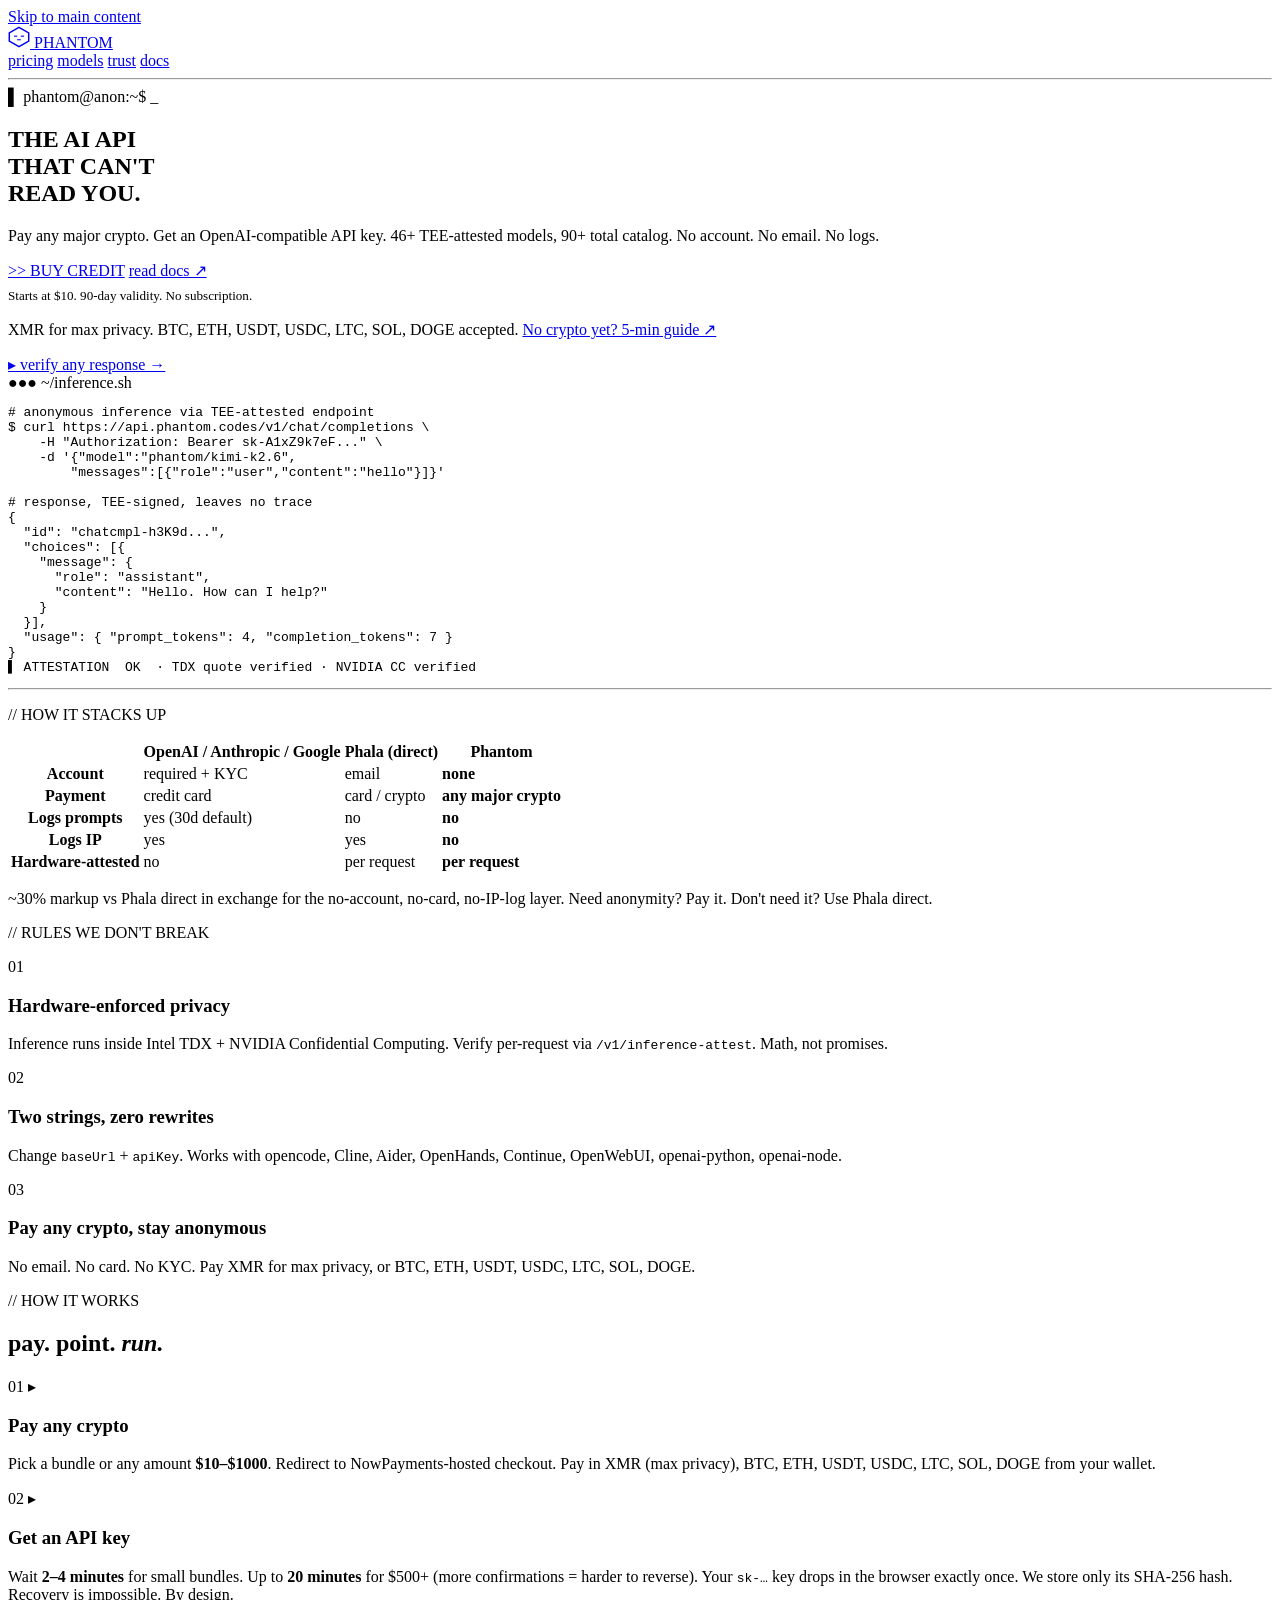
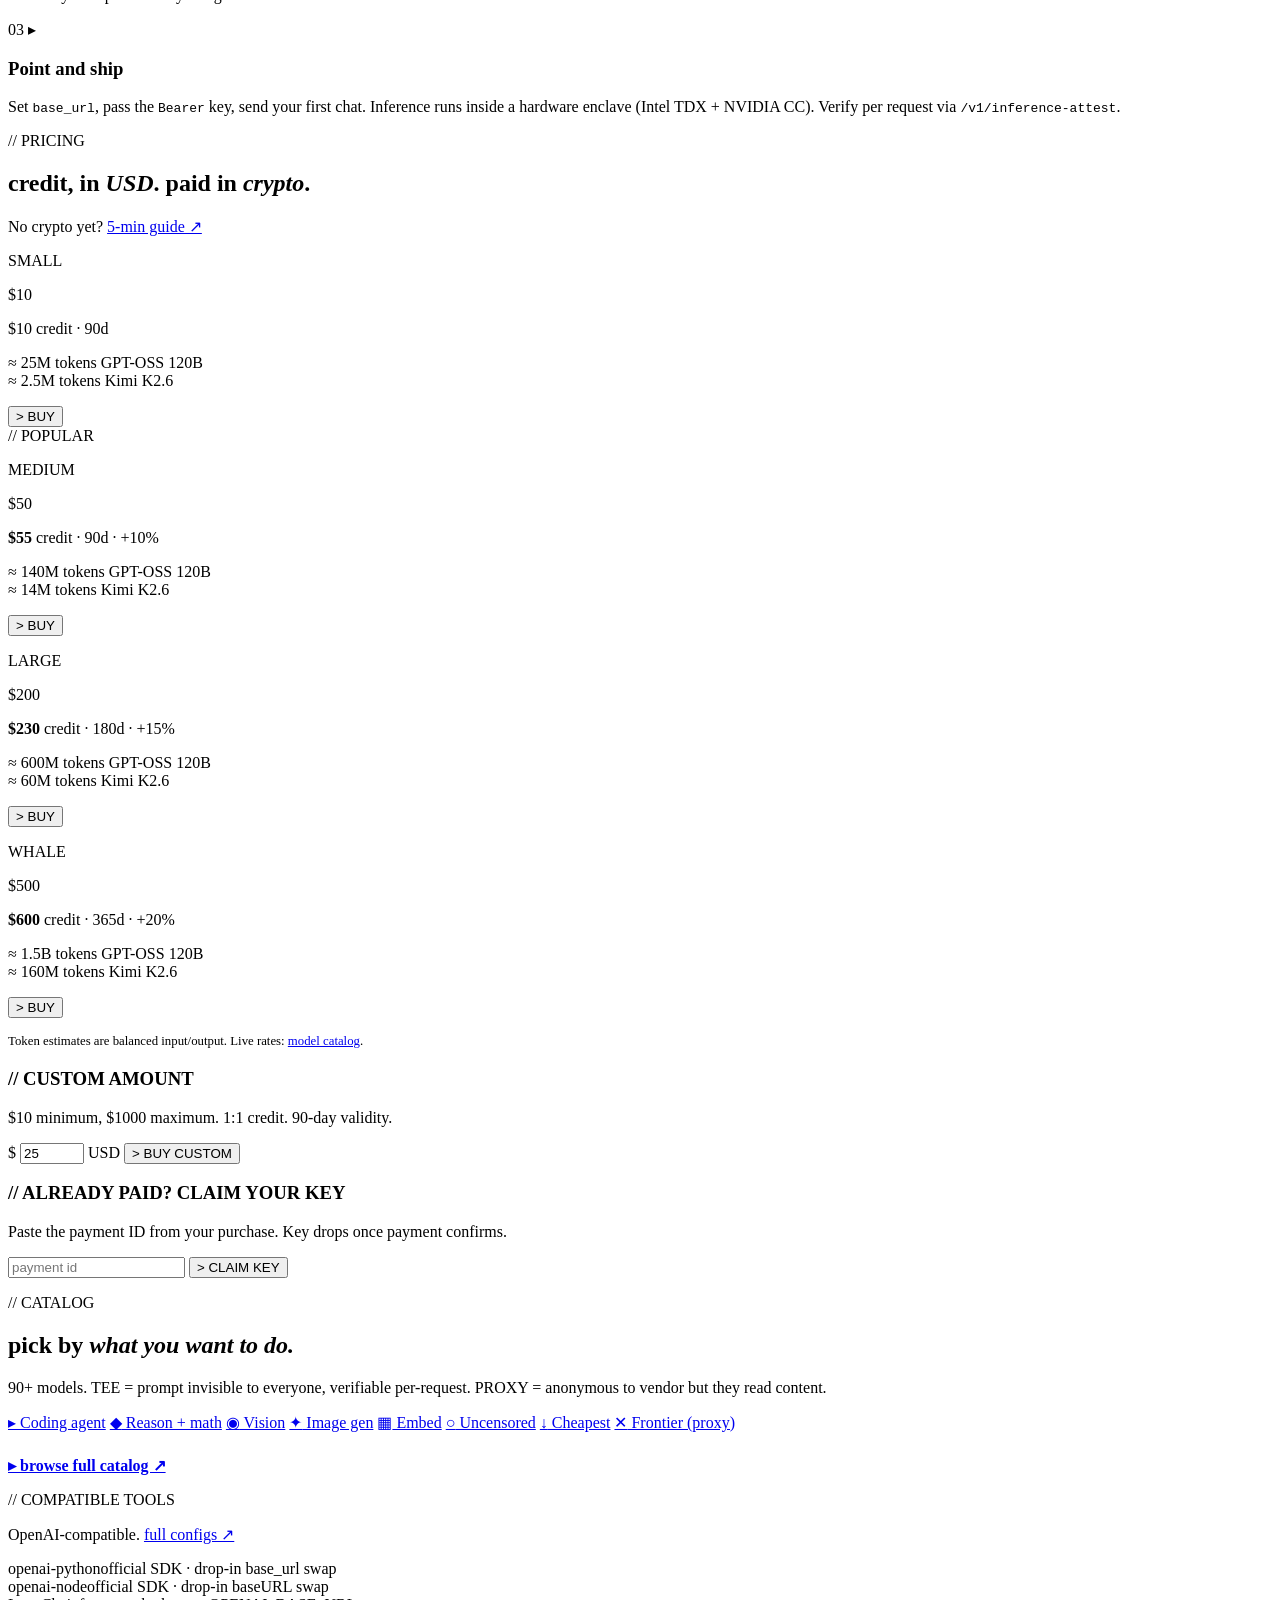
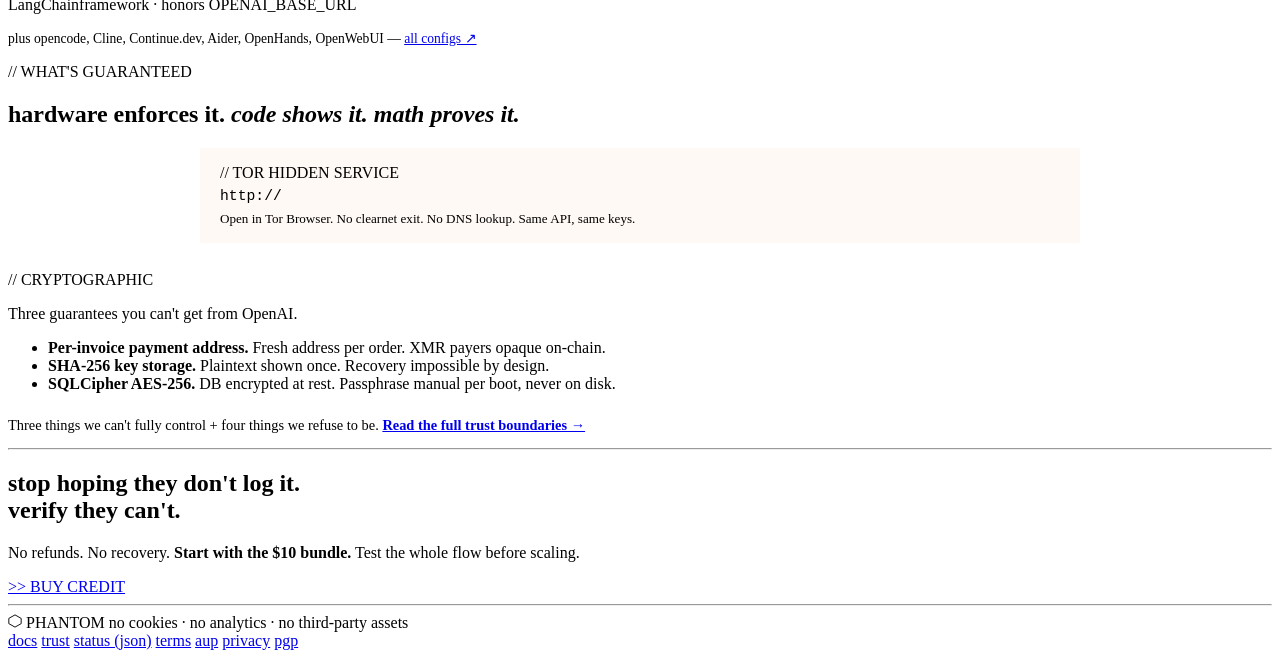
==== frontend/index.html @ 1135050c "initial public release OpenAI-compatible anonymous AI inference proxy. Pay any major crypto, get an " ====
<!doctype html>
<html lang="en">
<head>
<meta charset="utf-8">
<meta name="viewport" content="width=device-width,initial-scale=1">
<meta name="referrer" content="no-referrer">
<meta name="theme-color" content="#0a0a0c">
<title>PHANTOM // anonymous AI inference</title>
<meta name="description" content="The AI API that can't read you. Pay any major crypto. Get a key. Curated open-weight models in hardware-attested TEEs. No accounts. No logs.">
<meta property="og:type" content="website">
<meta property="og:url" content="https://phantom.codes/">
<meta property="og:title" content="PHANTOM // anonymous AI inference">
<meta property="og:description" content="Pay XMR, BTC, ETH, USDT, USDC. Get a key. Curated open-weight models in hardware-attested TEEs. No accounts, no logs.">
<meta property="og:image" content="https://phantom.codes/og.png">
<meta property="og:image:width" content="1200">
<meta property="og:image:height" content="630">
<meta name="twitter:card" content="summary_large_image">
<meta name="twitter:title" content="PHANTOM // anonymous AI inference">
<meta name="twitter:description" content="Pay any major crypto. Get a key. Curated open-weight models in TEEs. No accounts, no logs.">
<meta name="twitter:image" content="https://phantom.codes/og.png">
<link rel="icon" type="image/svg+xml" href="/favicon.svg">
<link rel="canonical" href="https://phantom.codes/">
<link rel="stylesheet" href="/style.css?v=8">
<script type="application/ld+json">
{
  "@context": "https://schema.org",
  "@type": "SoftwareApplication",
  "name": "Phantom API",
  "url": "https://phantom.codes/",
  "applicationCategory": "DeveloperApplication",
  "operatingSystem": "Cross-platform (HTTP API)",
  "description": "Anonymous AI inference proxy. Pay any major crypto (XMR for max privacy), get an OpenAI-compatible API key. Hardware-attested TEE inference. No accounts, no logs.",
  "offers": [
    {"@type": "Offer", "name": "Starter bundle",    "price": "10",  "priceCurrency": "USD"},
    {"@type": "Offer", "name": "Standard bundle",   "price": "50",  "priceCurrency": "USD"},
    {"@type": "Offer", "name": "Pro bundle",        "price": "200", "priceCurrency": "USD"},
    {"@type": "Offer", "name": "Enterprise bundle", "price": "500", "priceCurrency": "USD"}
  ],
  "featureList": [
    "OpenAI-compatible API",
    "Multi-crypto payment (XMR / BTC / ETH / USDT / USDC / LTC / SOL / DOGE)",
    "Hardware-attested TEE inference (Intel TDX + NVIDIA Confidential Computing)",
    "No accounts, no logs",
    "SQLCipher-encrypted credential store",
    "Tor hidden service mirror"
  ]
}
</script>
</head>
<body>

<a class="skip-link" href="#main-content">Skip to main content</a>

<!-- Scanline overlay -->
<div class="scanlines" aria-hidden="true"></div>

<!-- ─── Top bar ─── -->
<nav class="topbar">
  <a href="/" class="brand" aria-label="Phantom home">
    <!-- inline SVG logo: hexagonal mask with slot eyes -->
    <svg class="logo-mark" viewBox="0 0 24 24" width="22" height="22" aria-hidden="true">
      <path d="M12 1.5 L22.6 7.5 L22.6 16.5 L12 22.5 L1.4 16.5 L1.4 7.5 Z"
            fill="none" stroke="currentColor" stroke-width="1.6" stroke-linejoin="miter"/>
      <rect x="6.5" y="10.5" width="3.5" height="1.2" fill="currentColor"/>
      <rect x="14" y="10.5" width="3.5" height="1.2" fill="currentColor"/>
      <path d="M10 15 L14 15" stroke="currentColor" stroke-width="1.2"/>
    </svg>
    <span class="brand-text">PHANTOM</span>
  </a>
  <div class="navlinks">
    <a href="#pricing">pricing</a>
    <a href="/models.html">models</a>
    <a href="#trust">trust</a>
    <a href="/docs.html">docs</a>
  </div>
</nav>

<main id="main-content">
<!-- ─── Hero ─── -->
<section class="hero">
  <hr class="rule top">

  <div class="prompt-line">
    <span class="prompt-glyph">▌</span>
    <span class="prompt-text">phantom@anon:~$</span>
    <span class="caret">_</span>
  </div>

  <h1 class="hero-title">
    THE AI API<br>
    <span class="hero-emph">THAT CAN'T<br>READ YOU.</span>
  </h1>

  <p class="hero-sub">
    Pay any major crypto. Get an OpenAI-compatible API key. <span id="hero-stat-tee">46</span>+ TEE-attested models, 90+ total catalog. No account. No email. No logs.
  </p>

  <div class="hero-cta">
    <a href="#pricing" class="btn btn-primary">&gt;&gt; BUY CREDIT</a>
    <a href="/docs.html" class="btn btn-ghost">read docs ↗</a>
  </div>
  <p class="hero-price muted" style="margin:.5rem 0 0; font-size:.82rem;">
    Starts at $10. 90-day validity. No subscription.
  </p>

  <p class="hero-noxmr muted">
    XMR for max privacy. BTC, ETH, USDT, USDC, LTC, SOL, DOGE accepted. <a href="/docs.html#acquire-xmr">No crypto yet? 5-min guide ↗</a>
  </p>

  <!-- Live proof strip — populated by purchase.js once /v1/models loads -->
  <div class="hero-proof-strip" id="hero-proof-strip" aria-live="polite">
    <a class="proof-stat" href="/docs.html#attestation">▸ verify any response →</a>
  </div>

  <!-- Terminal preview -->
  <div class="terminal">
    <div class="term-head">
      <span class="term-glyph">●</span><span class="term-glyph">●</span><span class="term-glyph">●</span>
      <span class="term-title">~/inference.sh</span>
    </div>
<pre class="term-body"><span class="c-mute"># anonymous inference via TEE-attested endpoint</span>
<span class="c-mute">$</span> curl <span class="c-key">https://api.phantom.codes/v1/chat/completions</span> \
    -H <span class="c-str">"Authorization: Bearer sk-A1xZ9k7eF..."</span> \
    -d <span class="c-str">'{"model":"phantom/kimi-k2.6",
        "messages":[{"role":"user","content":"hello"}]}'</span>

<span class="c-mute"># response, TEE-signed, leaves no trace</span>
{
  <span class="c-key">"id"</span>: <span class="c-str">"chatcmpl-h3K9d..."</span>,
  <span class="c-key">"choices"</span>: [{
    <span class="c-key">"message"</span>: {
      <span class="c-key">"role"</span>: <span class="c-str">"assistant"</span>,
      <span class="c-key">"content"</span>: <span class="c-str">"Hello. How can I help?"</span>
    }
  }],
  <span class="c-key">"usage"</span>: { <span class="c-key">"prompt_tokens"</span>: <span class="c-num">4</span>, <span class="c-key">"completion_tokens"</span>: <span class="c-num">7</span> }
}
<span class="c-ok">▌ ATTESTATION  OK  · TDX quote verified · NVIDIA CC verified</span></pre>
  </div>

  <hr class="rule">
</section>

<!-- ─── Comparison strip ─── -->
<section class="compare-strip">
  <p class="section-eyebrow">// HOW IT STACKS UP</p>
  <div class="compare-wrap">
    <table class="compare-table">
      <thead>
        <tr>
          <th></th>
          <th>OpenAI / Anthropic / Google</th>
          <th>Phala (direct)</th>
          <th class="compare-self">Phantom</th>
        </tr>
      </thead>
      <tbody>
        <tr>
          <th>Account</th>
          <td>required + KYC</td>
          <td>email</td>
          <td class="compare-self"><strong>none</strong></td>
        </tr>
        <tr>
          <th>Payment</th>
          <td>credit card</td>
          <td>card / crypto</td>
          <td class="compare-self"><strong>any major crypto</strong></td>
        </tr>
        <tr>
          <th>Logs prompts</th>
          <td>yes (30d default)</td>
          <td>no</td>
          <td class="compare-self"><strong>no</strong></td>
        </tr>
        <tr>
          <th>Logs IP</th>
          <td>yes</td>
          <td>yes</td>
          <td class="compare-self"><strong>no</strong></td>
        </tr>
        <tr>
          <th>Hardware-attested</th>
          <td>no</td>
          <td>per request</td>
          <td class="compare-self"><strong>per request</strong></td>
        </tr>
      </tbody>
    </table>
    <p class="muted compare-foot">~30% markup vs Phala direct in exchange for the no-account, no-card, no-IP-log layer. Need anonymity? Pay it. Don't need it? Use Phala direct.</p>
  </div>
</section>

<!-- ─── Feature grid ─── -->
<section class="features">
  <p class="section-eyebrow">// RULES WE DON'T BREAK</p>
  <div class="feat-grid">
    <div class="feat">
      <span class="feat-num">01</span>
      <h3>Hardware-enforced privacy</h3>
      <p>Inference runs inside Intel TDX + NVIDIA Confidential Computing. Verify per-request via <code>/v1/inference-attest</code>. Math, not promises.</p>
    </div>
    <div class="feat">
      <span class="feat-num">02</span>
      <h3>Two strings, zero rewrites</h3>
      <p>Change <code>baseUrl</code> + <code>apiKey</code>. Works with opencode, Cline, Aider, OpenHands, Continue, OpenWebUI, openai-python, openai-node.</p>
    </div>
    <div class="feat">
      <span class="feat-num">03</span>
      <h3>Pay any crypto, stay anonymous</h3>
      <p>No email. No card. No KYC. Pay XMR for max privacy, or BTC, ETH, USDT, USDC, LTC, SOL, DOGE.</p>
    </div>
  </div>
</section>

<!-- ─── How it works ─── -->
<section class="howit">
  <p class="section-eyebrow">// HOW IT WORKS</p>
  <h2 class="section-h2">pay. point. <em>run.</em></h2>

  <div class="steps">
    <div class="step">
      <span class="step-num">01 ▸</span>
      <h3>Pay any crypto</h3>
      <p>Pick a bundle or any amount <strong>$10–$1000</strong>. Redirect to NowPayments-hosted checkout. Pay in XMR (max privacy), BTC, ETH, USDT, USDC, LTC, SOL, DOGE from your wallet.</p>
    </div>
    <div class="step">
      <span class="step-num">02 ▸</span>
      <h3>Get an API key</h3>
      <p>Wait <strong>2–4 minutes</strong> for small bundles. Up to <strong>20 minutes</strong> for $500+ (more confirmations = harder to reverse). Your <code>sk-…</code> key drops in the browser exactly once. We store only its SHA-256 hash. Recovery is impossible. By design.</p>
    </div>
    <div class="step">
      <span class="step-num">03 ▸</span>
      <h3>Point and ship</h3>
      <p>Set <code>base_url</code>, pass the <code>Bearer</code> key, send your first chat. Inference runs inside a hardware enclave (Intel TDX + NVIDIA CC). Verify per request via <code>/v1/inference-attest</code>.</p>
    </div>
  </div>
</section>

<!-- ─── Pricing ─── -->
<section id="pricing">
  <p class="section-eyebrow">// PRICING</p>
  <h2 class="section-h2">credit, in <em>USD</em>. paid in <em>crypto</em>.</h2>
  <p class="muted-center">No crypto yet? <a href="/docs.html#acquire-xmr">5-min guide ↗</a></p>

  <div class="bundles">
    <div class="bundle">
      <p class="b-label">SMALL</p>
      <p class="b-price">$10</p>
      <p class="b-meta">$10 credit · 90d</p>
      <p class="b-tokens muted">≈ 25M tokens GPT-OSS 120B<br>≈ 2.5M tokens Kimi K2.6</p>
      <button data-buy='{"bundle":"small"}'>&gt; BUY</button>
    </div>
    <div class="bundle popular">
      <span class="ribbon">// POPULAR</span>
      <p class="b-label">MEDIUM</p>
      <p class="b-price">$50</p>
      <p class="b-meta"><strong>$55</strong> credit · 90d · +10%</p>
      <p class="b-tokens muted">≈ 140M tokens GPT-OSS 120B<br>≈ 14M tokens Kimi K2.6</p>
      <button data-buy='{"bundle":"medium"}'>&gt; BUY</button>
    </div>
    <div class="bundle">
      <p class="b-label">LARGE</p>
      <p class="b-price">$200</p>
      <p class="b-meta"><strong>$230</strong> credit · 180d · +15%</p>
      <p class="b-tokens muted">≈ 600M tokens GPT-OSS 120B<br>≈ 60M tokens Kimi K2.6</p>
      <button data-buy='{"bundle":"large"}'>&gt; BUY</button>
    </div>
    <div class="bundle">
      <p class="b-label">WHALE</p>
      <p class="b-price">$500</p>
      <p class="b-meta"><strong>$600</strong> credit · 365d · +20%</p>
      <p class="b-tokens muted">≈ 1.5B tokens GPT-OSS 120B<br>≈ 160M tokens Kimi K2.6</p>
      <button data-buy='{"bundle":"whale"}'>&gt; BUY</button>
    </div>
  </div>
  <p class="muted-center" style="margin-top:1rem; font-size:.8rem;">
    Token estimates are balanced input/output. Live rates: <a href="/models.html">model catalog</a>.
  </p>

  <div class="custom-amount">
    <h3>// CUSTOM AMOUNT</h3>
    <p class="muted">$10 minimum, $1000 maximum. 1:1 credit. 90-day validity.</p>
    <div class="custom-row">
      <span class="cur">$</span>
      <input type="number" id="custom-input" min="10" max="1000" step="1" value="25" inputmode="decimal" autocomplete="off" aria-label="Custom amount in USD" />
      <span class="cur">USD</span>
      <button id="custom-buy">&gt; BUY CUSTOM</button>
    </div>
  </div>

  <div class="claim-lookup">
    <h3>// ALREADY PAID? CLAIM YOUR KEY</h3>
    <p class="muted">Paste the payment ID from your purchase. Key drops once payment confirms.</p>
    <div class="custom-row">
      <input type="text" id="claim-input" placeholder="payment id" autocomplete="off" spellcheck="false" aria-label="Payment ID" />
      <button id="claim-go">&gt; CLAIM KEY</button>
    </div>
  </div>
</section>

<!-- ─── Coin chooser modal (hybrid rail). Opens first when buyer clicks BUY. ─── -->
<div id="rail-overlay" class="modal-overlay" hidden aria-hidden="true">
<section class="modal-card" role="dialog" aria-modal="true" aria-labelledby="rail-heading">
  <button class="modal-close" id="rail-close" aria-label="Close">✕</button>
  <p class="section-eyebrow">// CHOOSE COIN</p>
  <h2 class="section-h2" id="rail-heading">how do you want to pay?</h2>
  <p class="muted-center" id="rail-summary"></p>
  <div class="rail-grid">
    <button type="button" class="rail-card rail-xmr" id="rail-xmr-btn">
      <span class="rail-tag">// RECOMMENDED · 0% SURCHARGE</span>
      <h3 class="rail-name">Pay in XMR</h3>
      <p class="rail-meta">Sticker price. <strong id="rail-xmr-price">—</strong> for <strong id="rail-xmr-credit">—</strong> credit.</p>
      <ul class="rail-points">
        <li>Best privacy: on-chain opaque both ways</li>
        <li>Zero surcharge for privacy-first buyers</li>
        <li>No coin swap, no conversion loss</li>
      </ul>
      <span class="rail-cta">&gt;&gt; PAY XMR</span>
    </button>
    <button type="button" class="rail-card rail-multi" id="rail-multi-btn">
      <span class="rail-tag rail-tag-muted">// MULTI-CRYPTO · <span id="rail-multi-pct">+5%</span></span>
      <h3 class="rail-name">Other crypto</h3>
      <p class="rail-meta">Pay <strong id="rail-multi-price">—</strong> for <strong id="rail-multi-credit">—</strong> credit. Hosted checkout.</p>
      <ul class="rail-points">
        <li>BTC, ETH, USDT, USDC, LTC, SOL, DOGE accepted</li>
        <li>Surcharge covers conversion to XMR + processing</li>
        <li>Want zero surcharge? Swap to XMR yourself first.</li>
      </ul>
      <span class="rail-cta">&gt;&gt; PAY OTHER ↗</span>
    </button>
  </div>
  <p class="muted-center" style="margin-top:1.25rem; font-size:.82rem;">
    Same credit. Same key. XMR direct saves operator fees and lets us keep prices flat.
  </p>
</section>
</div>

<!-- ─── Purchase modal overlay ─── -->
<div id="purchase-overlay" class="modal-overlay" hidden aria-hidden="true">
<section id="purchase" class="modal-card" role="dialog" aria-modal="true" aria-labelledby="purchase-heading">
  <button class="modal-close" id="purchase-close" aria-label="Close">✕</button>
  <p class="section-eyebrow">// AWAITING PAYMENT</p>
  <h2 class="section-h2" id="purchase-heading">Send payment</h2>
  <p id="payment-summary" class="payment-summary"></p>

  <div class="payment-card">
    <!-- LEFT: QR -->
    <div class="qr-wrap">
      <div class="qr-skel" id="qr-skel" aria-hidden="true">
        <div class="qr-spinner"></div>
        <span class="qr-skel-label">generating QR…</span>
      </div>
      <img id="qr" alt="Payment QR" width="240" height="240" />
      <a id="qr-deeplink" class="qr-deeplink" href="#" hidden>open in wallet ↗</a>
    </div>

    <!-- RIGHT: payment details -->
    <div class="payment-details">
      <!-- AMOUNT — most prominent -->
      <label class="pd-label">// AMOUNT TO SEND (XMR)</label>
      <div class="copyrow amountrow">
        <code id="xmr-amount" class="amount-big"></code>
        <button class="copybtn" data-copy="xmr-amount">copy</button>
      </div>
      <p class="muted" style="margin:.3rem 0 0; font-size:.78rem;">
        ▸ Tip: scan the QR with Cake or Feather. Wallet auto-fills the amount. Network fee comes out of your wallet, paid automatically.
      </p>

      <!-- ADDRESS -->
      <label class="pd-label">// TO ADDRESS</label>
      <div class="copyrow">
        <code id="xmr-address"></code>
        <button class="copybtn" data-copy="xmr-address">copy</button>
      </div>

      <!-- PAYMENT ID — recovery handle if tab closes -->
      <label class="pd-label">// PAYMENT ID (save before closing tab)</label>
      <div class="copyrow">
        <code id="payment-id"></code>
        <button class="copybtn" data-copy="payment-id">copy</button>
      </div>

      <!-- STATUS with pulsing indicator -->
      <div class="status-block">
        <div class="status-dot" id="status-dot" data-state="pending"></div>
        <div class="status-text">
          <p id="payment-status" class="status-msg">waiting for transaction…</p>
          <p id="payment-countdown" class="status-meta"></p>
        </div>
      </div>
    </div>
  </div>

  <p class="payment-tip muted">
    ▸ Send the <strong>exact</strong> amount shown. Underpayment will not be accepted. Overpayment is donated to the operator.
  </p>

  <p id="tab-warning" class="warn" style="margin:.6rem 0 0; padding:.6rem .8rem; border:1px solid var(--xmr,#ff6600); background:rgba(255,102,0,0.07); font-size:.85rem;">
    ▸ <strong>Keep this tab open.</strong> Your API key drops here once payment confirms (~2–20 min, scaled by bundle size). If you must close, copy the <strong>PAYMENT ID</strong> above. You can recover the key later by polling <code>/v1/purchase/&lt;id&gt;/status</code> (see <a href="/docs.html#purchase">docs</a>). Lose the payment ID and the key cannot be recovered.
  </p>

  <div id="api-key-box" hidden>
    <h3>// YOUR API KEY</h3>
    <p class="warn"><strong>SHOWN ONCE.</strong> Copy now. Cannot be recovered. Anyone with this key can spend your credit.</p>
    <div class="copyrow keyrow">
      <code id="api-key-value"></code>
      <button class="copybtn" data-copy="api-key-value">copy</button>
    </div>
    <p class="muted">→ see <a href="/docs.html">docs</a> for OpenAI-client setup.</p>
  </div>
</section>
</div><!-- /purchase-overlay -->

<!-- ─── Models ─── -->
<section id="models">
  <p class="section-eyebrow">// CATALOG</p>
  <h2 class="section-h2">pick by <em>what you want to do.</em></h2>
  <p class="muted-center">90+ models. <span class="tier tier-tee">TEE</span> = prompt invisible to everyone, verifiable per-request. <span class="tier tier-proxy">PROXY</span> = anonymous to vendor but they read content.</p>

  <div class="usecase-preview">
    <a href="/models.html#code" class="uc-preview-chip"><span class="uc-icon">▸</span> Coding agent</a>
    <a href="/models.html#reason" class="uc-preview-chip"><span class="uc-icon">◆</span> Reason + math</a>
    <a href="/models.html#vision" class="uc-preview-chip"><span class="uc-icon">◉</span> Vision</a>
    <a href="/models.html#image" class="uc-preview-chip"><span class="uc-icon">✦</span> Image gen</a>
    <a href="/models.html#embed" class="uc-preview-chip"><span class="uc-icon">▦</span> Embed</a>
    <a href="/models.html#uncensored" class="uc-preview-chip"><span class="uc-icon">○</span> Uncensored</a>
    <a href="/models.html#cheap" class="uc-preview-chip"><span class="uc-icon">↓</span> Cheapest</a>
    <a href="/models.html#frontier" class="uc-preview-chip"><span class="uc-icon">✕</span> Frontier (proxy)</a>
  </div>

  <p class="muted-center" style="margin-top:1.5rem;">
    <a href="/models.html"><strong>▸ browse full catalog ↗</strong></a>
  </p>
</section>

<!-- ─── Integrations ─── -->
<section class="integrations">
  <p class="section-eyebrow">// COMPATIBLE TOOLS</p>
  <p class="muted-center" style="margin-top:.5rem;">OpenAI-compatible. <a href="/docs.html#integrations">full configs ↗</a></p>
  <!-- Top row: SDKs (most used). Larger cards.
       Bottom rows: agents + UIs. Dense secondary tier. -->
  <div class="tool-row tool-row-primary">
    <div class="tool tool-lg"><span class="tool-name">openai-python</span><span class="tool-kind">official SDK · drop-in base_url swap</span></div>
    <div class="tool tool-lg"><span class="tool-name">openai-node</span><span class="tool-kind">official SDK · drop-in baseURL swap</span></div>
    <div class="tool tool-lg"><span class="tool-name">LangChain</span><span class="tool-kind">framework · honors OPENAI_BASE_URL</span></div>
  </div>
  <p class="muted-center" style="margin-top:1rem; font-size:.85rem;">
    plus opencode, Cline, Continue.dev, Aider, OpenHands, OpenWebUI — <a href="/docs.html#integrations">all configs ↗</a>
  </p>
</section>

<!-- ─── Trust boundaries (CRYPTOGRAPHIC only; details on /terms.html#trust) ─── -->
<section id="trust">
  <p class="section-eyebrow">// WHAT'S GUARANTEED</p>
  <h2 class="section-h2">hardware enforces it. <em>code shows it. math proves it.</em></h2>

  <!-- .onion callout for Tor-native customers -->
  <div class="onion-callout" style="border:1px solid var(--xmr-dim); padding:1rem 1.25rem; margin:0 auto 1.75rem; max-width:840px; background:rgba(255,102,0,0.04);">
    <p class="section-eyebrow" style="margin:0 0 .35rem;">// TOR HIDDEN SERVICE</p>
    <p style="margin:0; font-size:.92rem; word-break:break-all;">
      <code style="color:var(--xmr);">http://<your-onion-here.onion></code>
    </p>
    <p class="muted" style="margin:.4rem 0 0; font-size:.82rem;">
      Open in Tor Browser. No clearnet exit. No DNS lookup. Same API, same keys.
    </p>
  </div>

  <div class="trust-grid">
    <div class="trust-card trust-ok trust-lead">
      <span class="badge-tag">// CRYPTOGRAPHIC</span>
      <p class="trust-tagline">Three guarantees you can't get from OpenAI.</p>
      <ul>
        <li><strong>Per-invoice payment address.</strong> Fresh address per order. XMR payers opaque on-chain.</li>
        <li><strong>SHA-256 key storage.</strong> Plaintext shown once. Recovery impossible by design.</li>
        <li><strong>SQLCipher AES-256.</strong> DB encrypted at rest. Passphrase manual per boot, never on disk.</li>
      </ul>
    </div>
  </div>

  <p class="muted-center" style="margin-top:1.5rem; font-size:.9rem;">
    Three things we can't fully control + four things we refuse to be.
    <a href="/terms.html#trust"><strong>Read the full trust boundaries →</strong></a>
  </p>
</section>

<!-- ─── Final CTA ─── -->
<section class="final-cta">
  <hr class="rule">
  <h2 class="final-h">stop hoping they don't log it.<br><span class="ml-emph">verify they can't.</span></h2>
  <p class="muted">No refunds. No recovery. <strong>Start with the $10 bundle.</strong> Test the whole flow before scaling.</p>
  <a href="#pricing" class="btn btn-primary big">&gt;&gt; BUY CREDIT</a>
  <hr class="rule">
</section>
</main>

<footer>
  <div class="foot-row">
    <span class="brand-foot">
      <svg viewBox="0 0 24 24" width="14" height="14" aria-hidden="true">
        <path d="M12 1.5 L22.6 7.5 L22.6 16.5 L12 22.5 L1.4 16.5 L1.4 7.5 Z" fill="none" stroke="currentColor" stroke-width="1.6"/>
      </svg>
      PHANTOM
    </span>
    <span class="muted">no cookies · no analytics · no third-party assets</span>
  </div>
  <div class="foot-row foot-links">
    <a href="/docs.html">docs</a>
    <a href="#trust">trust</a>
    <a href="/health" title="JSON health endpoint">status (json)</a>
    <a href="/terms.html">terms</a>
    <a href="/terms.html#aup">aup</a>
    <a href="/terms.html#privacy">privacy</a>
    <a href="/pgp.txt">pgp</a>
  </div>
</footer>

<script src="/purchase.js"></script>
</body>
</html>
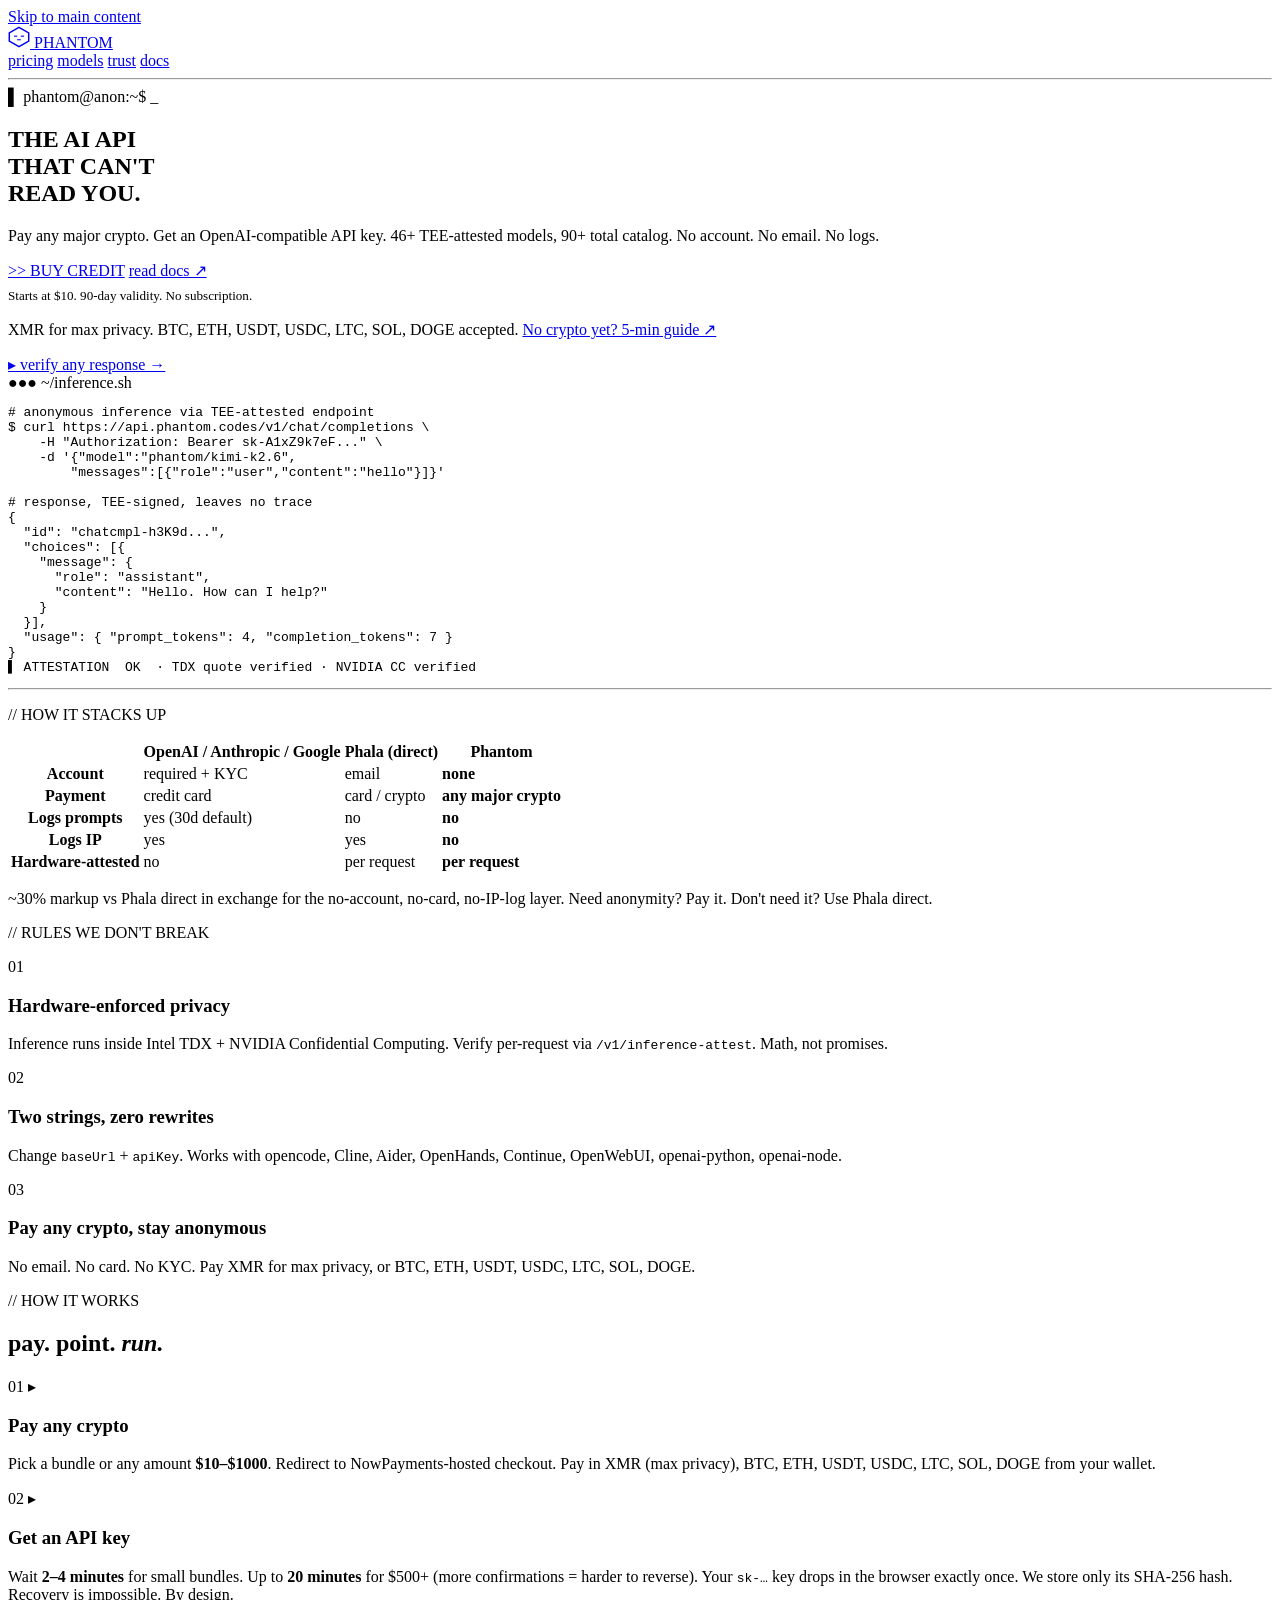
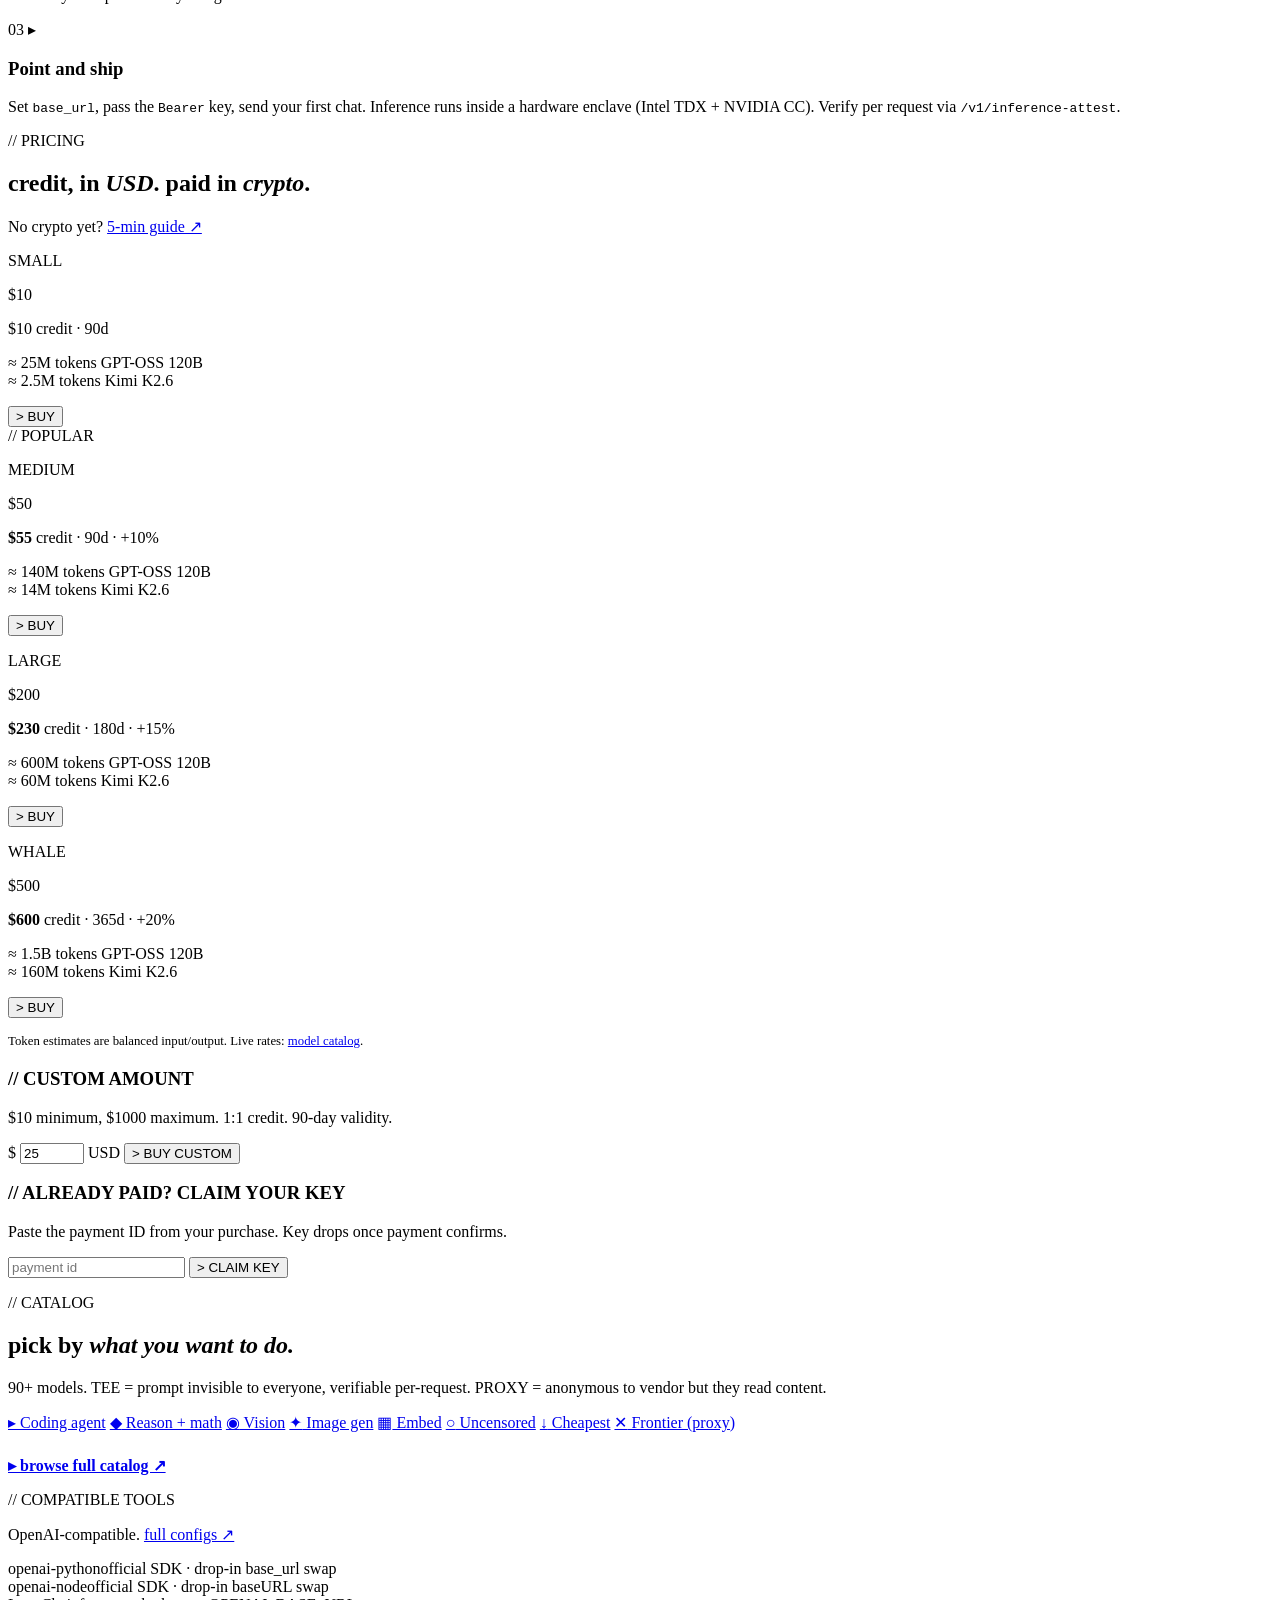
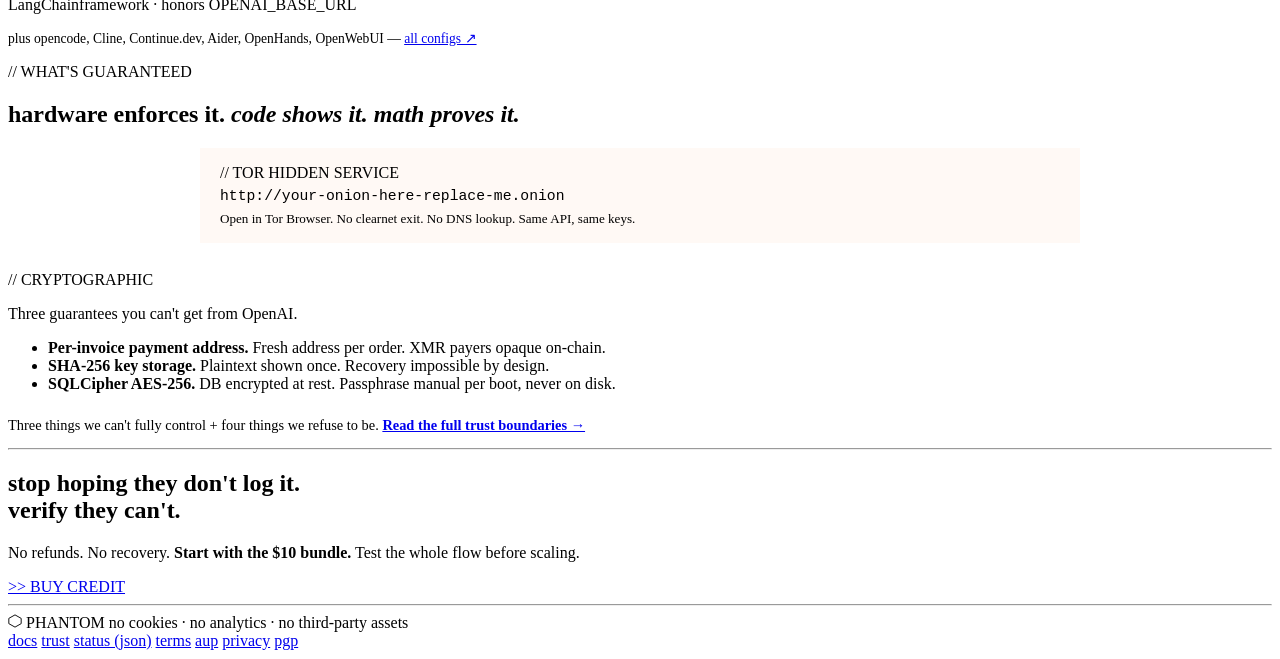
==== commit 0c70f1a6: "simplify: NowPayments-only payment rail Drop legacy_xmr (operator wallet over Tor), monero_pay (self" ====
--- a/frontend/index.html
+++ b/frontend/index.html
@@ -459,7 +459,7 @@
   <div class="onion-callout" style="border:1px solid var(--xmr-dim); padding:1rem 1.25rem; margin:0 auto 1.75rem; max-width:840px; background:rgba(255,102,0,0.04);">
     <p class="section-eyebrow" style="margin:0 0 .35rem;">// TOR HIDDEN SERVICE</p>
     <p style="margin:0; font-size:.92rem; word-break:break-all;">
-      <code style="color:var(--xmr);">http://<your-onion-here.onion></code>
+      <code style="color:var(--xmr);">http://your-onion-here-replace-me.onion</code>
     </p>
     <p class="muted" style="margin:.4rem 0 0; font-size:.82rem;">
       Open in Tor Browser. No clearnet exit. No DNS lookup. Same API, same keys.
